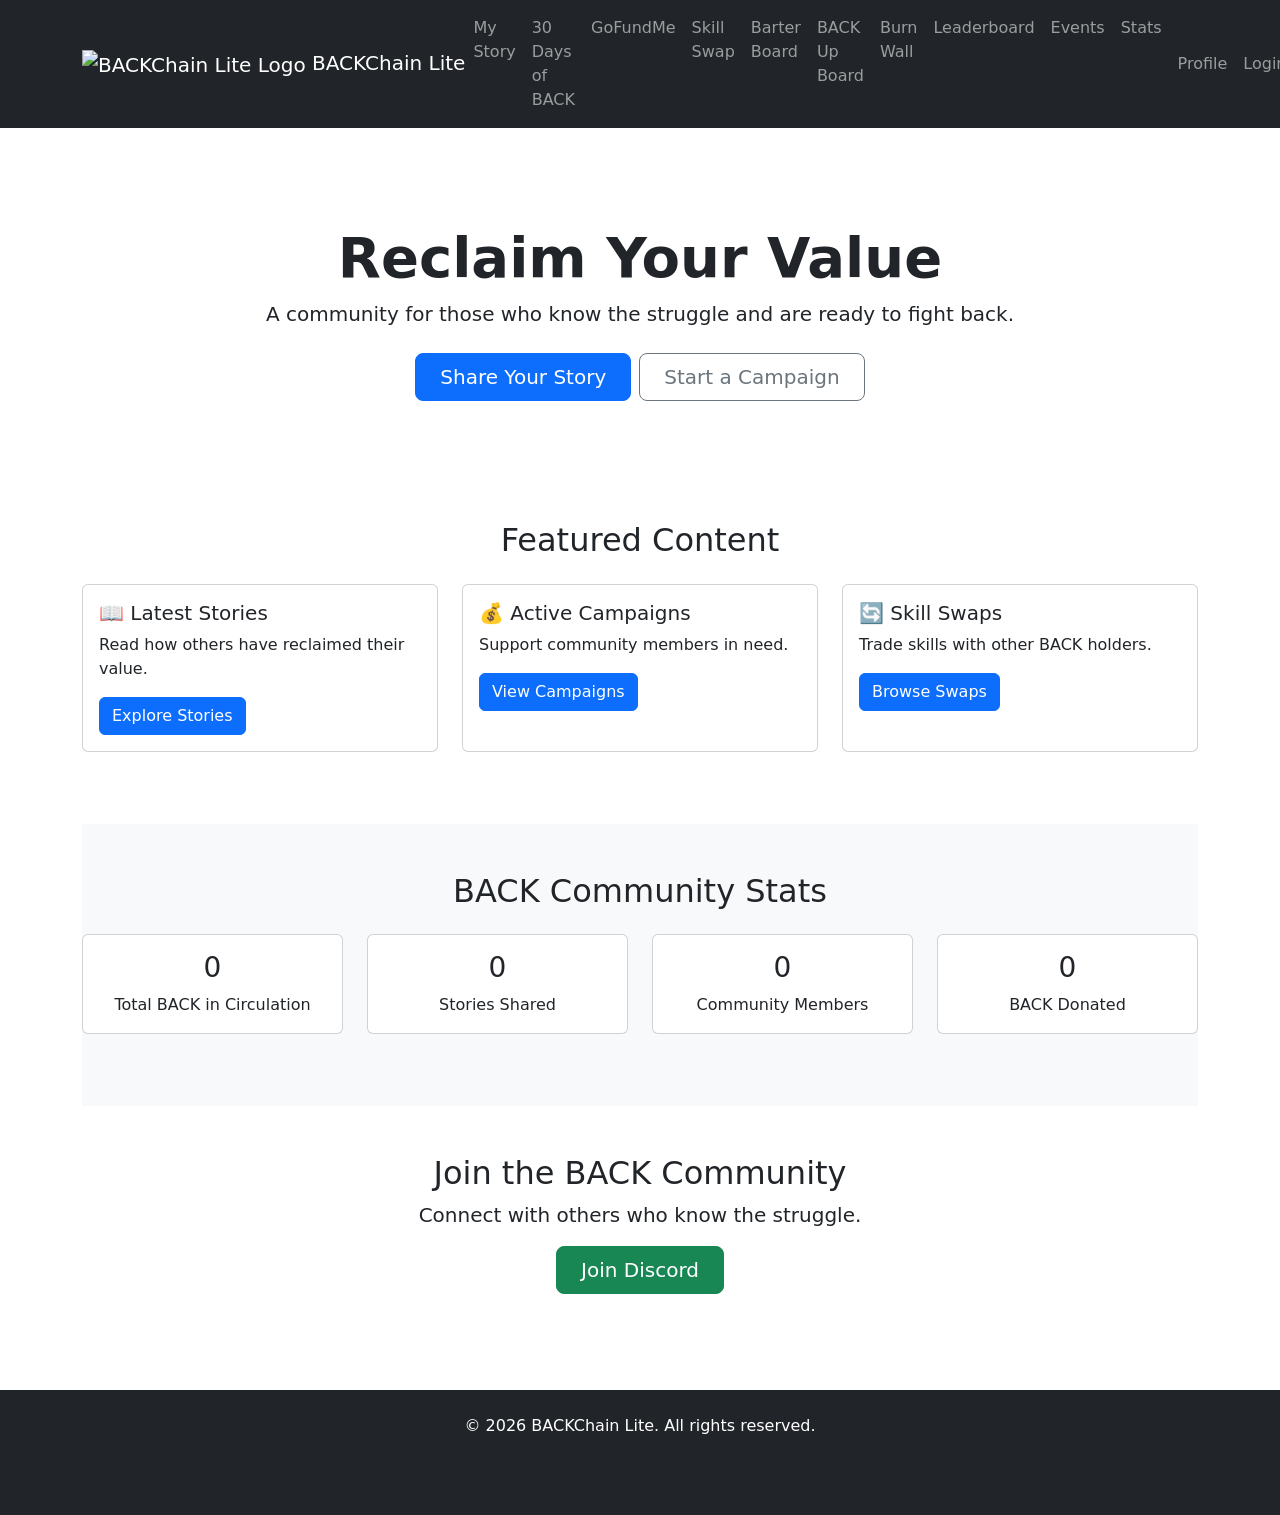
==== index.html @ f41a6ff4 "Add files via upload" ====
<!DOCTYPE html>
<html lang="en">
<head>
    <meta charset="UTF-8">
    <meta name="viewport" content="width=device-width, initial-scale=1.0">
    <title>BACKChain Lite - Reclaim Your Value</title>
    <link href="https://cdn.jsdelivr.net/npm/bootstrap@5.3.0/dist/css/bootstrap.min.css" rel="stylesheet">
    <link rel="stylesheet" href="assets/css/styles.css">
</head>
<body>
    <!-- Navigation Bar -->
    <nav class="navbar navbar-expand-lg navbar-dark bg-dark">
        <div class="container">
            <a class="navbar-brand" href="index.html">
                <img src="assets/images/logo.png" alt="BACKChain Lite Logo" height="30">
                BACKChain Lite
            </a>
            <button class="navbar-toggler" type="button" data-bs-toggle="collapse" data-bs-target="#navbarNav">
                <span class="navbar-toggler-icon"></span>
            </button>
            <div class="collapse navbar-collapse" id="navbarNav">
                <ul class="navbar-nav me-auto">
                    <li class="nav-item"><a class="nav-link" href="my-story.html">My Story</a></li>
                    <li class="nav-item"><a class="nav-link" href="my-goals.html">30 Days of BACK</a></li>
                    <li class="nav-item"><a class="nav-link" href="gofundme.html">GoFundMe</a></li>
                    <li class="nav-item"><a class="nav-link" href="skill-swap.html">Skill Swap</a></li>
                    <li class="nav-item"><a class="nav-link" href="barter-board.html">Barter Board</a></li>
                    <li class="nav-item"><a class="nav-link" href="back-up-board.html">BACK Up Board</a></li>
                    <li class="nav-item"><a class="nav-link" href="burn-wall.html">Burn Wall</a></li>
                    <li class="nav-item"><a class="nav-link" href="leaderboard.html">Leaderboard</a></li>
                    <li class="nav-item"><a class="nav-link" href="events.html">Events</a></li>
                    <li class="nav-item"><a class="nav-link" href="stats.html">Stats</a></li>
                </ul>
                <ul class="navbar-nav">
                    <li class="nav-item"><a class="nav-link" href="profile.html">Profile</a></li>
                    <li class="nav-item"><a class="nav-link" href="#" id="loginBtn">Login</a></li>
                </ul>
            </div>
        </div>
    </nav>

    <!-- Main Content -->
    <main class="container my-5">
        <section class="text-center py-5">
            <h1 class="display-4 fw-bold">Reclaim Your Value</h1>
            <p class="lead">A community for those who know the struggle and are ready to fight back.</p>
            <div class="d-grid gap-2 d-sm-flex justify-content-sm-center my-4">
                <a href="my-story.html" class="btn btn-primary btn-lg px-4 gap-3">Share Your Story</a>
                <a href="gofundme.html" class="btn btn-outline-secondary btn-lg px-4">Start a Campaign</a>
            </div>
        </section>

        <!-- Featured Sections -->
        <section class="py-5">
            <h2 class="text-center mb-4">Featured Content</h2>
            <div class="row">
                <div class="col-md-4 mb-4">
                    <div class="card h-100">
                        <div class="card-body">
                            <h5 class="card-title">📖 Latest Stories</h5>
                            <p class="card-text">Read how others have reclaimed their value.</p>
                            <a href="my-story.html" class="btn btn-primary">Explore Stories</a>
                        </div>
                    </div>
                </div>
                <div class="col-md-4 mb-4">
                    <div class="card h-100">
                        <div class="card-body">
                            <h5 class="card-title">💰 Active Campaigns</h5>
                            <p class="card-text">Support community members in need.</p>
                            <a href="gofundme.html" class="btn btn-primary">View Campaigns</a>
                        </div>
                    </div>
                </div>
                <div class="col-md-4 mb-4">
                    <div class="card h-100">
                        <div class="card-body">
                            <h5 class="card-title">🔄 Skill Swaps</h5>
                            <p class="card-text">Trade skills with other BACK holders.</p>
                            <a href="skill-swap.html" class="btn btn-primary">Browse Swaps</a>
                        </div>
                    </div>
                </div>
            </div>
        </section>

        <!-- BACK Stats -->
        <section class="py-5 bg-light">
            <h2 class="text-center mb-4">BACK Community Stats</h2>
            <div class="row text-center">
                <div class="col-md-3 mb-4">
                    <div class="card">
                        <div class="card-body">
                            <h3 class="card-title" id="totalBack">0</h3>
                            <p class="card-text">Total BACK in Circulation</p>
                        </div>
                    </div>
                </div>
                <div class="col-md-3 mb-4">
                    <div class="card">
                        <div class="card-body">
                            <h3 class="card-title" id="totalStories">0</h3>
                            <p class="card-text">Stories Shared</p>
                        </div>
                    </div>
                </div>
                <div class="col-md-3 mb-4">
                    <div class="card">
                        <div class="card-body">
                            <h3 class="card-title" id="totalUsers">0</h3>
                            <p class="card-text">Community Members</p>
                        </div>
                    </div>
                </div>
                <div class="col-md-3 mb-4">
                    <div class="card">
                        <div class="card-body">
                            <h3 class="card-title" id="totalDonations">0</h3>
                            <p class="card-text">BACK Donated</p>
                        </div>
                    </div>
                </div>
            </div>
        </section>

        <!-- Community CTA -->
        <section class="py-5 text-center">
            <h2>Join the BACK Community</h2>
            <p class="lead">Connect with others who know the struggle.</p>
            <a href="#" class="btn btn-success btn-lg px-4">Join Discord</a>
        </section>
    </main>

    <!-- Footer -->
    <footer class="bg-dark text-white py-4">
        <div class="container text-center">
            <p>&copy; 2026 BACKChain Lite. All rights reserved.</p>
            <p class="text-muted small">BACK is a community token with no monetary value. This platform is for entertainment and community-building purposes only.</p>
        </div>
    </footer>

    <!-- Firebase and Custom JS -->
    <script src="https://www.gstatic.com/firebasejs/9.6.0/firebase-app-compat.js"></script>
    <script src="https://www.gstatic.com/firebasejs/9.6.0/firebase-firestore-compat.js"></script>
    <script src="https://www.gstatic.com/firebasejs/9.6.0/firebase-auth-compat.js"></script>
    <script src="assets/js/firebase-config.js"></script>
    <script src="assets/js/main.js"></script>
    <script src="https://cdn.jsdelivr.net/npm/bootstrap@5.3.0/dist/js/bootstrap.bundle.min.js"></script>
</body>
</html>
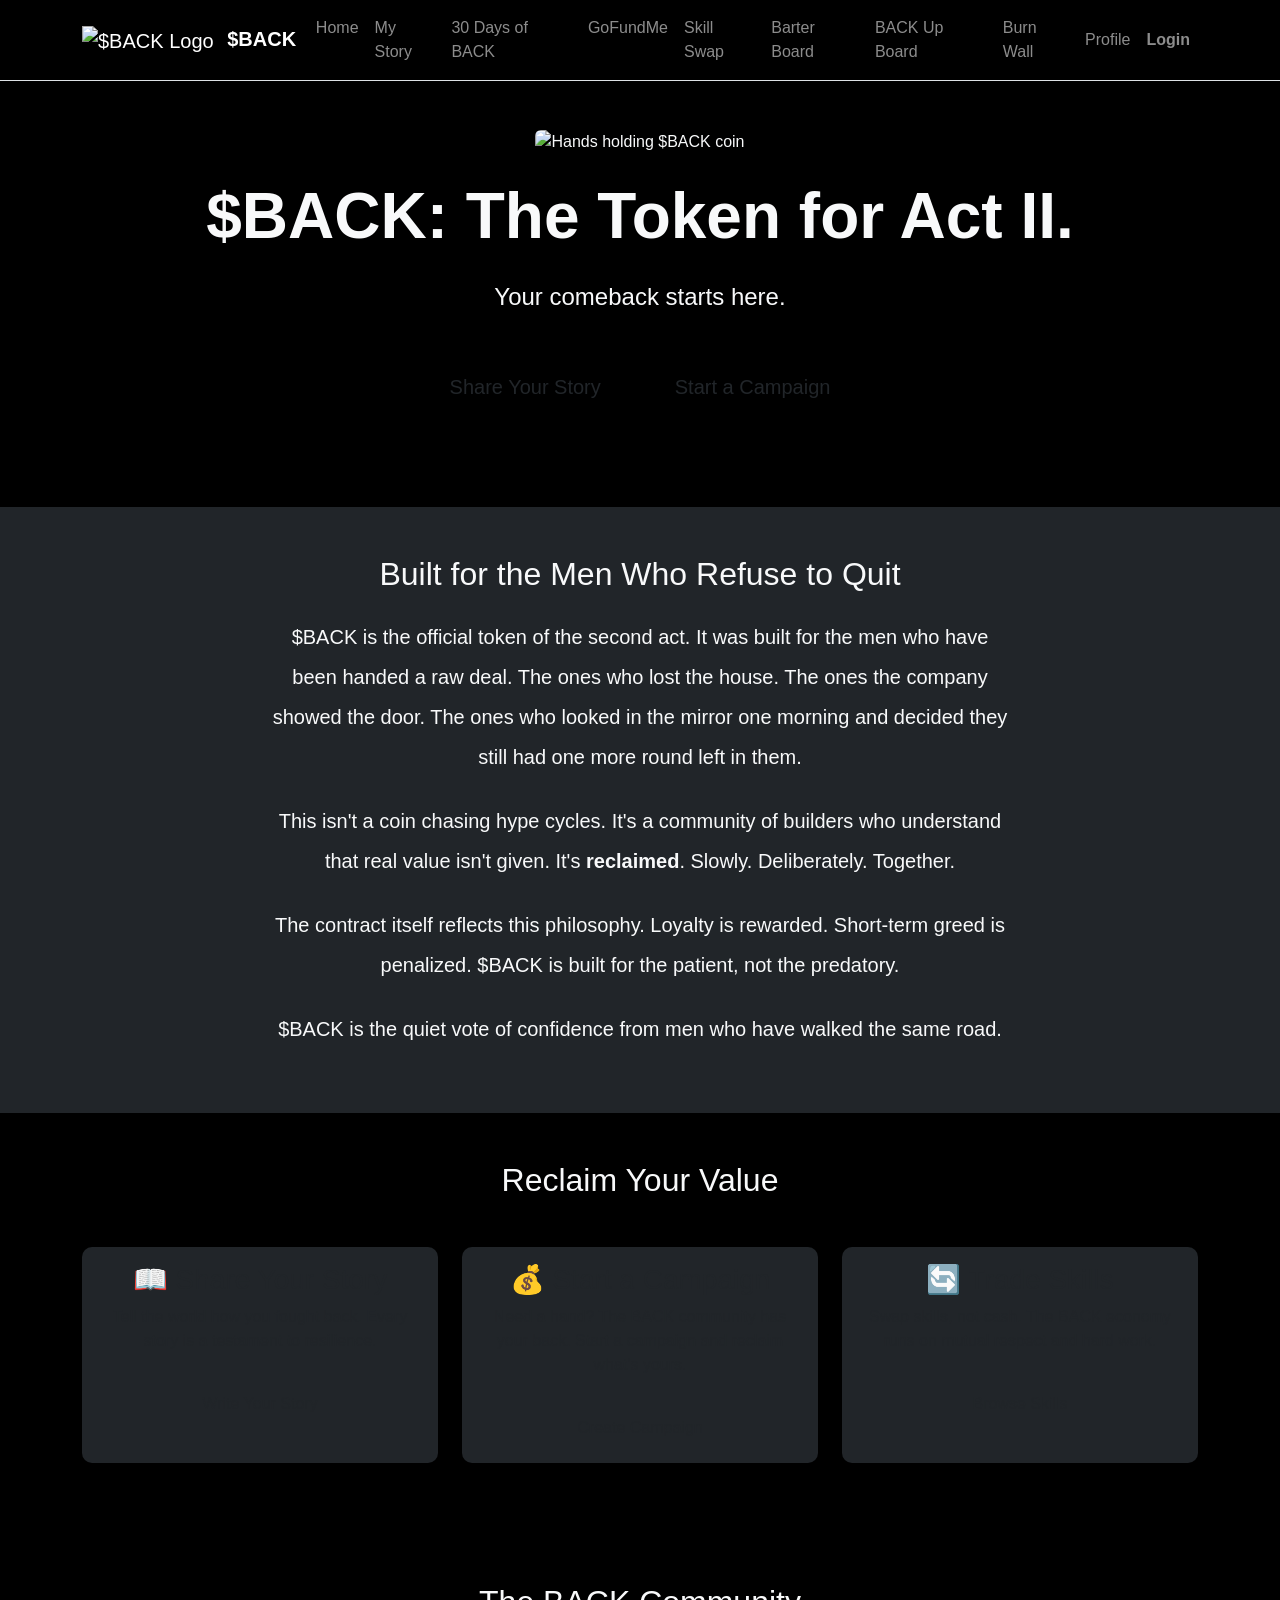
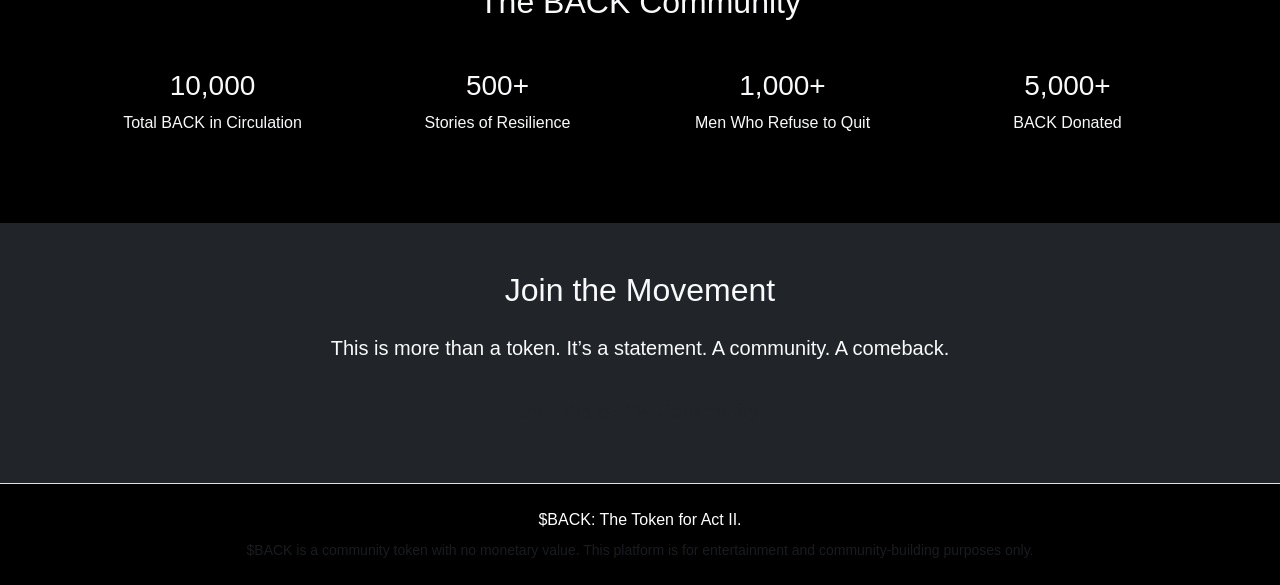
==== commit 112d9876: "Add files via upload" ====
--- a/index.html
+++ b/index.html
@@ -3,23 +3,27 @@
 <head>
     <meta charset="UTF-8">
     <meta name="viewport" content="width=device-width, initial-scale=1.0">
-    <title>BACKChain Lite - Reclaim Your Value</title>
+    <title>$BACK - The Token for Act II</title>
     <link href="https://cdn.jsdelivr.net/npm/bootstrap@5.3.0/dist/css/bootstrap.min.css" rel="stylesheet">
     <link rel="stylesheet" href="assets/css/styles.css">
+    <link rel="preconnect" href="https://fonts.googleapis.com">
+    <link rel="preconnect" href="https://fonts.gstatic.com" crossorigin>
+    <link href="https://fonts.googleapis.com/css2?family=Cinzel:wght@400;700&family=Oswald:wght@400;700&family=Roboto:wght@400;700&display=swap" rel="stylesheet">
 </head>
-<body>
+<body class="bg-black text-light">
     <!-- Navigation Bar -->
-    <nav class="navbar navbar-expand-lg navbar-dark bg-dark">
+    <nav class="navbar navbar-expand-lg navbar-dark bg-black border-bottom border-gold">
         <div class="container">
             <a class="navbar-brand" href="index.html">
-                <img src="assets/images/logo.png" alt="BACKChain Lite Logo" height="30">
-                BACKChain Lite
+                <img src="assets/images/logo.png" alt="$BACK Logo" height="40" class="me-2">
+                <span class="fw-bold gold-text">$BACK</span>
             </a>
             <button class="navbar-toggler" type="button" data-bs-toggle="collapse" data-bs-target="#navbarNav">
                 <span class="navbar-toggler-icon"></span>
             </button>
             <div class="collapse navbar-collapse" id="navbarNav">
                 <ul class="navbar-nav me-auto">
+                    <li class="nav-item"><a class="nav-link" href="index.html">Home</a></li>
                     <li class="nav-item"><a class="nav-link" href="my-story.html">My Story</a></li>
                     <li class="nav-item"><a class="nav-link" href="my-goals.html">30 Days of BACK</a></li>
                     <li class="nav-item"><a class="nav-link" href="gofundme.html">GoFundMe</a></li>
@@ -27,115 +31,152 @@
                     <li class="nav-item"><a class="nav-link" href="barter-board.html">Barter Board</a></li>
                     <li class="nav-item"><a class="nav-link" href="back-up-board.html">BACK Up Board</a></li>
                     <li class="nav-item"><a class="nav-link" href="burn-wall.html">Burn Wall</a></li>
-                    <li class="nav-item"><a class="nav-link" href="leaderboard.html">Leaderboard</a></li>
-                    <li class="nav-item"><a class="nav-link" href="events.html">Events</a></li>
-                    <li class="nav-item"><a class="nav-link" href="stats.html">Stats</a></li>
                 </ul>
                 <ul class="navbar-nav">
                     <li class="nav-item"><a class="nav-link" href="profile.html">Profile</a></li>
-                    <li class="nav-item"><a class="nav-link" href="#" id="loginBtn">Login</a></li>
+                    <li class="nav-item"><a class="nav-link gold-text fw-bold" href="#" id="loginBtn">Login</a></li>
                 </ul>
             </div>
         </div>
     </nav>
 
-    <!-- Main Content -->
-    <main class="container my-5">
-        <section class="text-center py-5">
-            <h1 class="display-4 fw-bold">Reclaim Your Value</h1>
-            <p class="lead">A community for those who know the struggle and are ready to fight back.</p>
-            <div class="d-grid gap-2 d-sm-flex justify-content-sm-center my-4">
-                <a href="my-story.html" class="btn btn-primary btn-lg px-4 gap-3">Share Your Story</a>
-                <a href="gofundme.html" class="btn btn-outline-secondary btn-lg px-4">Start a Campaign</a>
+    <!-- Hero Section -->
+    <section class="hero-section text-center py-5">
+        <div class="container">
+            <div class="hero-image mb-4">
+                <img src="assets/images/hero-image.jpg" alt="Hands holding $BACK coin" class="img-fluid rounded">
             </div>
-        </section>
+            <h1 class="display-3 fw-bold gold-text mb-4">$BACK: The Token for Act II.</h1>
+            <p class="lead fs-4 mb-5">
+                Your comeback starts here.
+            </p>
+            <div class="d-grid gap-2 d-sm-flex justify-content-sm-center mb-5">
+                <a href="my-story.html" class="btn btn-gold btn-lg px-4 me-sm-3">Share Your Story</a>
+                <a href="gofundme.html" class="btn btn-outline-gold btn-lg px-4">Start a Campaign</a>
+            </div>
+        </div>
+    </section>
 
-        <!-- Featured Sections -->
-        <section class="py-5">
-            <h2 class="text-center mb-4">Featured Content</h2>
+    <!-- Manifesto Section -->
+    <section class="manifesto-section py-5 bg-dark">
+        <div class="container text-center">
+            <h2 class="gold-text mb-4">Built for the Men Who Refuse to Quit</h2>
+            <div class="row justify-content-center">
+                <div class="col-lg-8">
+                    <p class="fs-5 lh-lg">
+                        $BACK is the official token of the second act. It was built for the men who have been handed a raw deal.
+                        The ones who lost the house. The ones the company showed the door. The ones who looked in the mirror
+                        one morning and decided they still had one more round left in them.
+                    </p>
+                    <p class="fs-5 lh-lg mt-4">
+                        This isn't a coin chasing hype cycles. It's a community of builders who understand that real value
+                        isn't given. It's <span class="gold-text fw-bold">reclaimed</span>. Slowly. Deliberately. Together.
+                    </p>
+                    <p class="fs-5 lh-lg mt-4">
+                        The contract itself reflects this philosophy. Loyalty is rewarded. Short-term greed is penalized.
+                        $BACK is built for the patient, not the predatory.
+                    </p>
+                    <p class="fs-5 lh-lg mt-4">
+                        $BACK is the quiet vote of confidence from men who have walked the same road.
+                    </p>
+                </div>
+            </div>
+        </div>
+    </section>
+
+    <!-- Featured Sections -->
+    <section class="featured-section py-5">
+        <div class="container">
+            <h2 class="text-center gold-text mb-5">Reclaim Your Value</h2>
             <div class="row">
                 <div class="col-md-4 mb-4">
-                    <div class="card h-100">
-                        <div class="card-body">
-                            <h5 class="card-title">📖 Latest Stories</h5>
-                            <p class="card-text">Read how others have reclaimed their value.</p>
-                            <a href="my-story.html" class="btn btn-primary">Explore Stories</a>
+                    <div class="card bg-dark border-gold h-100">
+                        <div class="card-body text-center">
+                            <h3 class="card-title gold-text">📖 Share Your Story</h3>
+                            <p class="card-text">
+                                Tell the world how you fought back. Every story is a testament to resilience.
+                            </p>
+                            <a href="my-story.html" class="btn btn-gold mt-3">Write Your Story</a>
                         </div>
                     </div>
                 </div>
                 <div class="col-md-4 mb-4">
-                    <div class="card h-100">
-                        <div class="card-body">
-                            <h5 class="card-title">💰 Active Campaigns</h5>
-                            <p class="card-text">Support community members in need.</p>
-                            <a href="gofundme.html" class="btn btn-primary">View Campaigns</a>
+                    <div class="card bg-dark border-gold h-100">
+                        <div class="card-body text-center">
+                            <h3 class="card-title gold-text">💰 Start a Campaign</h3>
+                            <p class="card-text">
+                                Need a hand? The BACK community has your back. Start a campaign and reclaim what’s yours.
+                            </p>
+                            <a href="gofundme.html" class="btn btn-gold mt-3">Create Campaign</a>
                         </div>
                     </div>
                 </div>
                 <div class="col-md-4 mb-4">
-                    <div class="card h-100">
-                        <div class="card-body">
-                            <h5 class="card-title">🔄 Skill Swaps</h5>
-                            <p class="card-text">Trade skills with other BACK holders.</p>
-                            <a href="skill-swap.html" class="btn btn-primary">Browse Swaps</a>
+                    <div class="card bg-dark border-gold h-100">
+                        <div class="card-body text-center">
+                            <h3 class="card-title gold-text">🔄 Trade Skills</h3>
+                            <p class="card-text">
+                                Swap skills, not cash. The BACK economy runs on mutual respect and hard work.
+                            </p>
+                            <a href="skill-swap.html" class="btn btn-gold mt-3">Browse Skills</a>
                         </div>
                     </div>
                 </div>
             </div>
-        </section>
+        </div>
+    </section>
 
-        <!-- BACK Stats -->
-        <section class="py-5 bg-light">
-            <h2 class="text-center mb-4">BACK Community Stats</h2>
-            <div class="row text-center">
+    <!-- Stats Section -->
+    <section class="stats-section py-5 bg-black">
+        <div class="container text-center">
+            <h2 class="gold-text mb-5">The BACK Community</h2>
+            <div class="row">
                 <div class="col-md-3 mb-4">
-                    <div class="card">
-                        <div class="card-body">
-                            <h3 class="card-title" id="totalBack">0</h3>
-                            <p class="card-text">Total BACK in Circulation</p>
-                        </div>
+                    <div class="stat-card">
+                        <h3 class="gold-text" id="totalBack">10,000</h3>
+                        <p>Total BACK in Circulation</p>
                     </div>
                 </div>
                 <div class="col-md-3 mb-4">
-                    <div class="card">
-                        <div class="card-body">
-                            <h3 class="card-title" id="totalStories">0</h3>
-                            <p class="card-text">Stories Shared</p>
-                        </div>
+                    <div class="stat-card">
+                        <h3 class="gold-text" id="totalStories">500+</h3>
+                        <p>Stories of Resilience</p>
                     </div>
                 </div>
                 <div class="col-md-3 mb-4">
-                    <div class="card">
-                        <div class="card-body">
-                            <h3 class="card-title" id="totalUsers">0</h3>
-                            <p class="card-text">Community Members</p>
-                        </div>
+                    <div class="stat-card">
+                        <h3 class="gold-text" id="totalUsers">1,000+</h3>
+                        <p>Men Who Refuse to Quit</p>
                     </div>
                 </div>
                 <div class="col-md-3 mb-4">
-                    <div class="card">
-                        <div class="card-body">
-                            <h3 class="card-title" id="totalDonations">0</h3>
-                            <p class="card-text">BACK Donated</p>
-                        </div>
+                    <div class="stat-card">
+                        <h3 class="gold-text" id="totalDonations">5,000+</h3>
+                        <p>BACK Donated</p>
                     </div>
                 </div>
             </div>
-        </section>
+        </div>
+    </section>
 
-        <!-- Community CTA -->
-        <section class="py-5 text-center">
-            <h2>Join the BACK Community</h2>
-            <p class="lead">Connect with others who know the struggle.</p>
-            <a href="#" class="btn btn-success btn-lg px-4">Join Discord</a>
-        </section>
-    </main>
+    <!-- CTA Section -->
+    <section class="cta-section py-5 bg-dark text-center">
+        <div class="container">
+            <h2 class="gold-text mb-4">Join the Movement</h2>
+            <p class="fs-5 mb-4">
+                This is more than a token. It’s a statement. A community. A comeback.
+            </p>
+            <a href="#" class="btn btn-gold btn-lg px-4">Join the BACK Community</a>
+        </div>
+    </section>
 
     <!-- Footer -->
-    <footer class="bg-dark text-white py-4">
+    <footer class="bg-black text-white py-4 border-top border-gold">
         <div class="container text-center">
-            <p>&copy; 2026 BACKChain Lite. All rights reserved.</p>
-            <p class="text-muted small">BACK is a community token with no monetary value. This platform is for entertainment and community-building purposes only.</p>
+            <p class="mb-2">$BACK: The Token for Act II.</p>
+            <p class="text-muted small mb-0">
+                $BACK is a community token with no monetary value. This platform is for entertainment and community-building purposes only.
+            </p>
         </div>
     </footer>
 
--- a/assets/css/styles.css
+++ b/assets/css/styles.css
@@ -0,0 +1,67 @@
+/* Custom Styles for BACKChain Lite */
+body {
+    font-family: 'Segoe UI', Tahoma, Geneva, Verdana, sans-serif;
+    background-color: #f8f9fa;
+    color: #333;
+}
+
+.navbar {
+    box-shadow: 0 2px 4px rgba(0, 0, 0, 0.1);
+}
+
+.card {
+    border: none;
+    border-radius: 10px;
+    box-shadow: 0 4px 6px rgba(0, 0, 0, 0.1);
+    transition: transform 0.2s;
+}
+
+.card:hover {
+    transform: translateY(-5px);
+}
+
+.btn-primary {
+    background-color: #0d6efd;
+    border-color: #0d6efd;
+}
+
+.btn-primary:hover {
+    background-color: #0b5ed7;
+    border-color: #0a58ca;
+}
+
+.btn-outline-secondary {
+    color: #6c757d;
+    border-color: #6c757d;
+}
+
+.btn-outline-secondary:hover {
+    background-color: #6c757d;
+    color: white;
+}
+
+.footer {
+    margin-top: 50px;
+}
+
+#burnWallGrid .card {
+    background-color: #fff3cd;
+    border-left: 4px solid #ffc107;
+}
+
+#burnWallGrid .card-body {
+    color: #856404;
+}
+
+#leaderboardTable th {
+    background-color: #343a40;
+    color: white;
+}
+
+#leaderboardTable tr:nth-child(even) {
+    background-color: #f8f9fa;
+}
+
+#leaderboardTable tr:nth-child(odd) {
+    background-color: white;
+}
